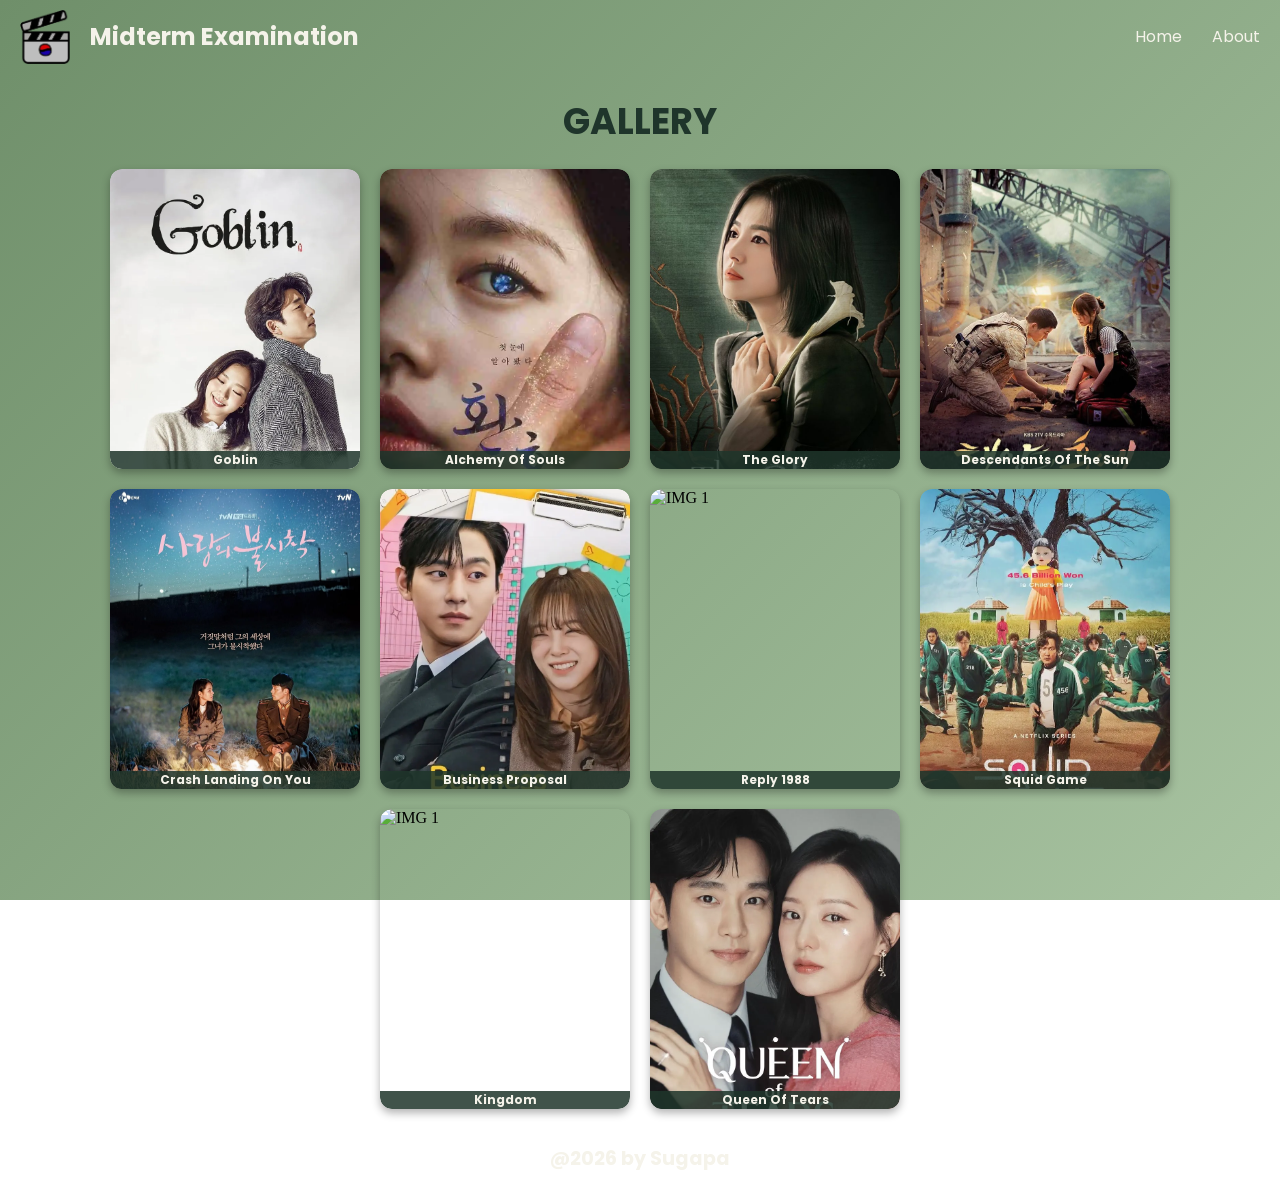
==== index.html @ 0969eb28 "Initial commit" ====
<!DOCTYPE html>
<html lang="en">

<head>
    <meta charset="UTF-8">
    <meta name="viewport" content="width=device-width, initial-scale=1.0">
    <link rel="shortcut icon" href="img/logo.webp" type="image/x-icon">
    <link rel="stylesheet" href="./css/index.css">
    <title>Midterm Examination</title>
</head>

<body>
    <header>
        <nav>
            <div class="logo">
                <img src="img/logo.webp" alt="">
                <h1>Midterm Examination</h1>
            </div>
            <ul class="nav-links">
                <li><a href="index.html">Home</a></li>
                <li><a href="about.html">About</a></li>
            </ul>
        </nav>
    </header>
    <section class="container">
        <div class="title">
            <h1>GALLERY</h1>
        </div>
        <div class="images">
            <a href="goblin.html">
                <div class="img-container">
                    <div class="img-container">
                        <div class="img-poster">
                            <img src="img/goblin.webp" alt="IMG 1">
                        </div>
                        <div class="img-title">
                            <h1>Goblin</h1>
                        </div>
                    </div>
                </div>
            </a>
            <a href="alchemy.html">
                <div class="img-container">
                    <div class="img-container">
                        <div class="img-poster">
                            <img src="img/AoS.webp" alt="IMG 1">
                        </div>
                        <div class="img-title">
                            <h1>Alchemy Of Souls</h1>
                        </div>
                    </div>
                </div>
            </a>
            <a href="glory.html">
                <div class="img-container">
                    <div class="img-container">
                        <div class="img-poster">
                            <img src="img/glory.webp" alt="IMG 1">
                        </div>
                        <div class="img-title">
                            <h1>The Glory</h1>
                        </div>
                    </div>
                </div>
            </a>
            <a href="descendants.html">
                <div class="img-container">
                    <div class="img-container">
                        <div class="img-poster">
                            <img src="img/descendants.webp" alt="IMG 1">
                        </div>
                        <div class="img-title">
                            <h1>Descendants Of The Sun</h1>
                        </div>
                    </div>
                </div>
            </a>
            <a href="crash.html">
                <div class="img-container">
                    <div class="img-container">
                        <div class="img-poster">
                            <img src="img/crash.webp" alt="IMG 1">
                        </div>
                        <div class="img-title">
                            <h1>Crash Landing On You</h1>
                        </div>
                    </div>
                </div>
            </a>
            <a href="business.html">
                <div class="img-container">
                    <div class="img-container">
                        <div class="img-poster">
                            <img src="img/business proposal.webp" alt="IMG 1">
                        </div>
                        <div class="img-title">
                            <h1>Business Proposal</h1>
                        </div>
                    </div>
                </div>
            </a>
            <a href="reply.html">
                <div class="img-container">
                    <div class="img-container">
                        <div class="img-poster">
                            <img src="img/reply 1988.webp" alt="IMG 1">
                        </div>
                        <div class="img-title">
                            <h1>Reply 1988</h1>
                        </div>
                    </div>
                </div>
            </a>
            <a href="squid.html">
                <div class="img-container">
                    <div class="img-container">
                        <div class="img-poster">
                            <img src="img/Squid game.webp" alt="IMG 1">
                        </div>
                        <div class="img-title">
                            <h1>Squid Game</h1>
                        </div>
                    </div>
                </div>
            </a>
            <a href="kingdom.html">
                <div class="img-container">
                    <div class="img-container">
                        <div class="img-poster">
                            <img src="img/kingdom.webp" alt="IMG 1">
                        </div>
                        <div class="img-title">
                            <h1>Kingdom</h1>
                        </div>
                    </div>
                </div>
            </a>
            <a href="queen.html">
                <div class="img-container">
                    <div class="img-container">
                        <div class="img-poster">
                            <img src="img/queen of tears.webp" alt="IMG 1">
                        </div>
                        <div class="img-title">
                            <h1>Queen Of Tears</h1>
                        </div>
                    </div>
                </div>
            </a>
        </div>
    </section>
    <footer>
        <div class="footer-content">
            <h1>@2026 by Sugapa</h1>
        </div>
    </footer>
</body>

</html>
---- css/index.css ----
@import url('https://fonts.googleapis.com/css2?family=Montserrat:ital,wght@0,100..900;1,100..900&family=Playfair+Display:ital,wght@0,400..900;1,400..900&family=Poppins:ital,wght@0,100;0,200;0,300;0,400;0,500;0,600;0,700;0,800;0,900;1,100;1,200;1,300;1,400;1,500;1,600;1,700;1,800;1,900&display=swap');

* {
    margin: 0;
    padding: 0;
    box-sizing: border-box;
    list-style-type: none;
    text-decoration: none;
}

a {
    color: inherit;
}

body {
    max-width: 1400px;
    margin: 0 auto;
    background: linear-gradient(135deg, #6f8f6a, #a8c3a1);
    background-repeat: no-repeat;
    background-attachment: fixed;
    min-height: 100vh;
    display: flex;
    flex-direction: column;
    overflow: auto;
}

nav {
    width: 100%;
    font-family: 'Poppins', sans-serif;
    padding: 10px 20px;
    display: flex;
    justify-content: space-between;
    align-items: center;
    z-index: 1000;
    color: #f5f3ea;
}


nav .nav-links {
    display: flex;
    gap: 30px;
}

.nav-links a:hover {
    color: #1f352b;
    transition: 0.3s;
}

.logo {
    display: flex;
    flex-direction: row;
    align-items: center;
    gap: 20px;
}

.logo img {
    width: 50px;
}

.container {
    display: flex;
    flex-wrap: wrap;
    padding: 20px;
}

.title {
    width: 100%;
    text-align: center;
    font-family: 'Poppins', serif;
    font-size: 1.5rem;
    color: #1f352b;
    margin-bottom: 20px;
}

.images {
    display: flex;
    flex-wrap: wrap;
    gap: 20px;
    justify-content: center;
}

.img-container {
    width: 250px;
    height: 300px;
    overflow: hidden;
    border-radius: 12px;
    position: relative;
    box-shadow: 0 4px 8px rgba(0, 0, 0, 0.3);
}

.img-container img {
    width: 100%;
    height: 350px;
    object-fit: cover;
    transition: transform .3s ease;
}

.img-container:hover img {
    transform: scale(1.05);
}

.img-container .img-title {
    border-radius: 0 0 10px 10px;
    position: absolute;
    bottom: 0;
    width: 100%;
    font-family: 'Poppins', serif;
    font-size: .5rem;
    background: rgba(31, 53, 43, 0.85);
    color: #f5f3ea;
    text-align: center;
    margin-top: 10px;
    font-weight: normal;
}

.footer-content {
    width: 100%;
    font-family: 'Poppins', serif;
    font-size: .6rem;
    color: #f5f3ea;
    text-align: center;
    margin: 15px 0 15px 0;
}
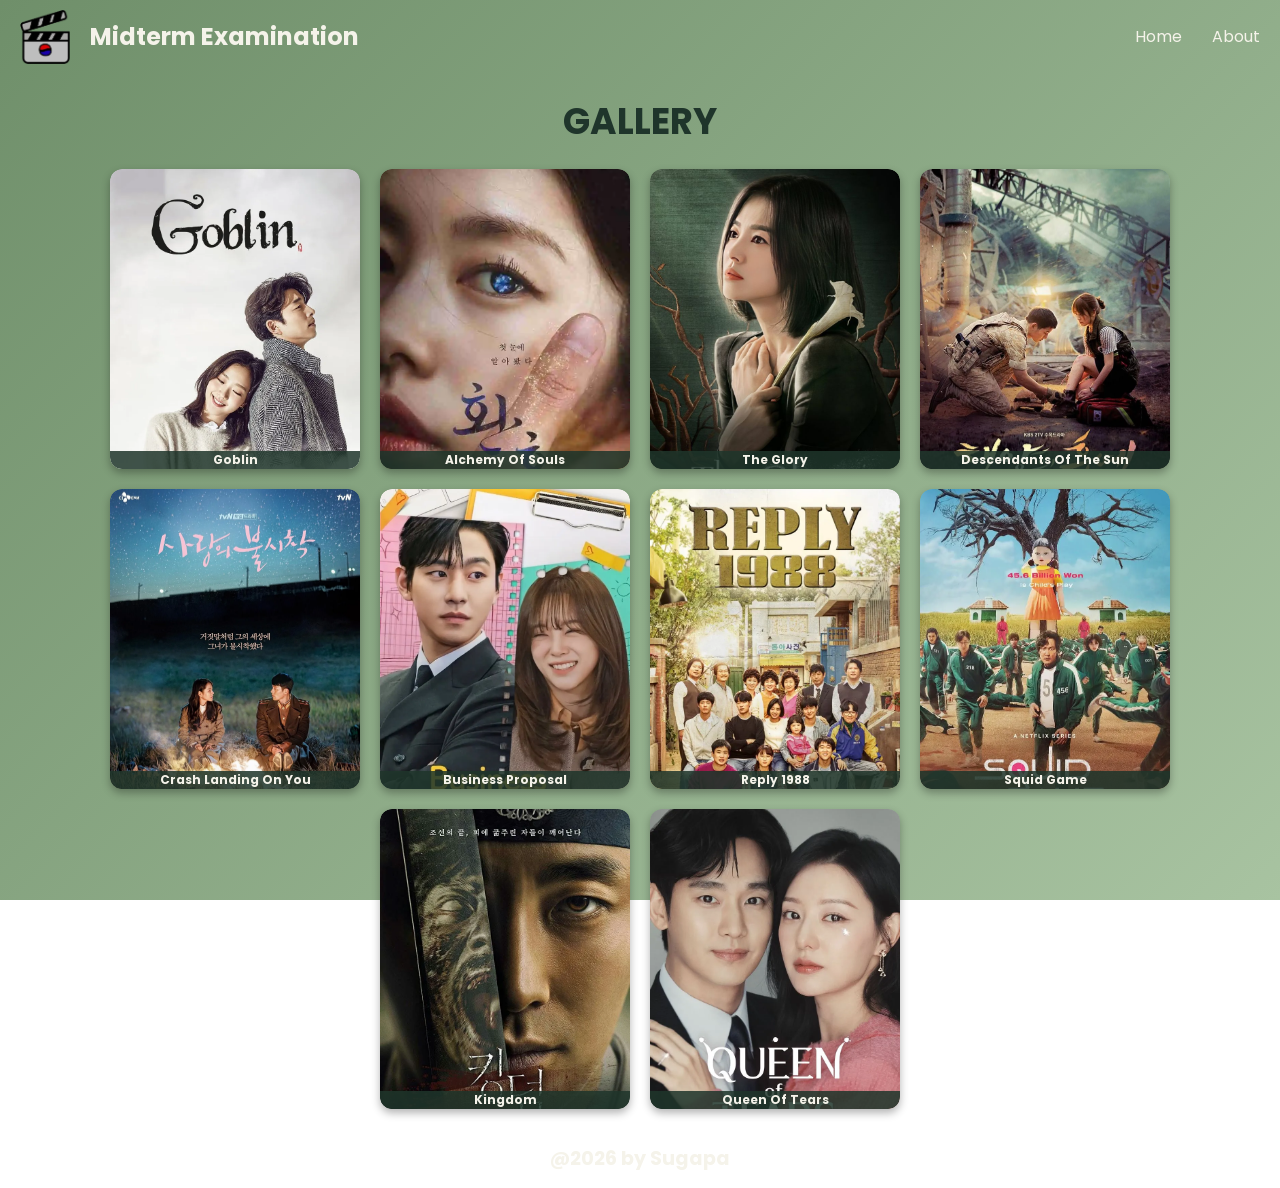
==== commit 1477089a: "On branch main  Your branch is up to date with 'origin/main'.  Changes to be committed: 	modified:  " ====
--- a/index.html
+++ b/index.html
@@ -103,7 +103,7 @@
                 <div class="img-container">
                     <div class="img-container">
                         <div class="img-poster">
-                            <img src="img/reply 1988.webp" alt="IMG 1">
+                            <img src="img/Reply 1988.webp" alt="IMG 1">
                         </div>
                         <div class="img-title">
                             <h1>Reply 1988</h1>
@@ -127,7 +127,7 @@
                 <div class="img-container">
                     <div class="img-container">
                         <div class="img-poster">
-                            <img src="img/kingdom.webp" alt="IMG 1">
+                            <img src="img/Kingdom.webp" alt="IMG 1">
                         </div>
                         <div class="img-title">
                             <h1>Kingdom</h1>
